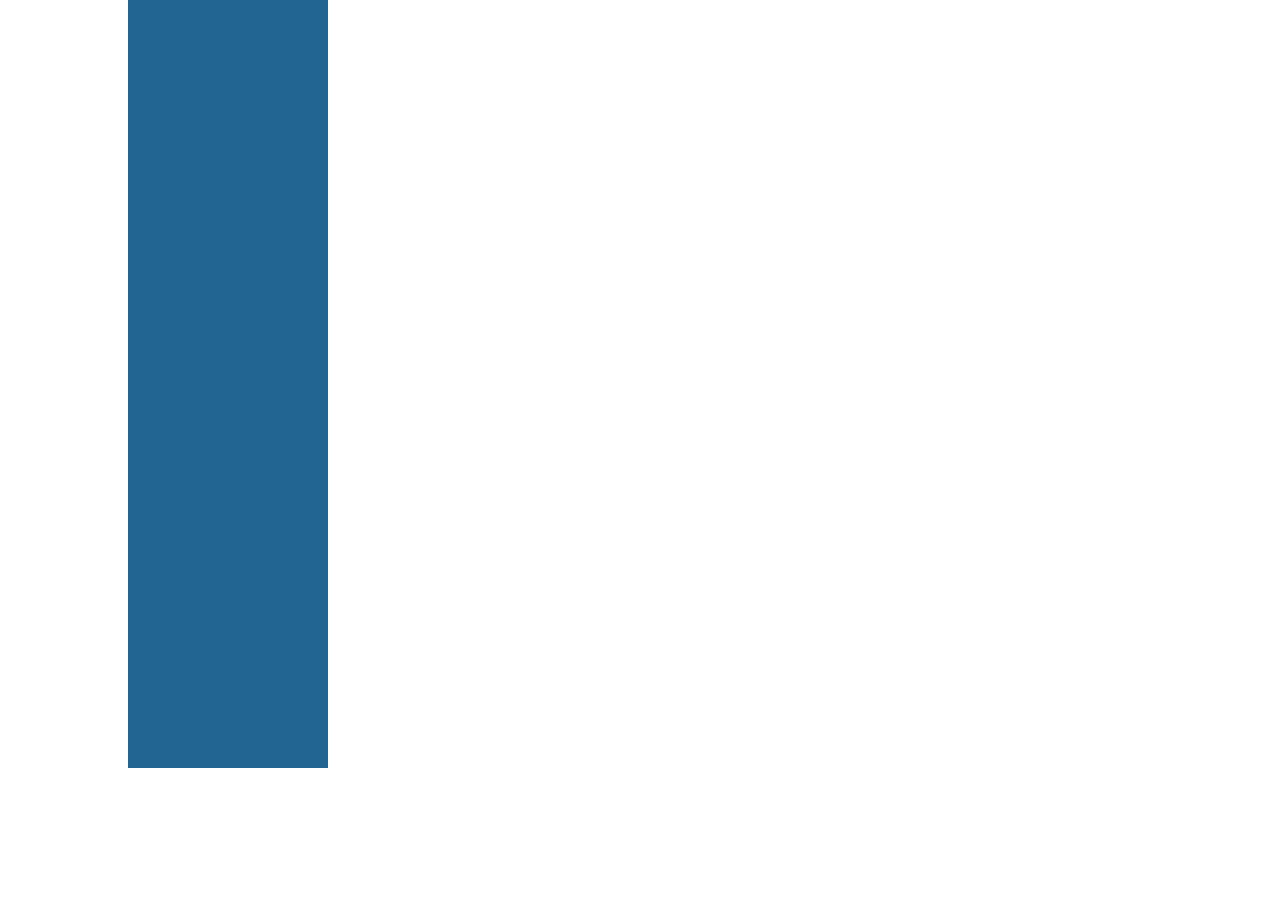
==== Body canvas/index.html @ 6e0ee376 "Major picture changes" ====
<!doctype html>
<html lang="en">
  <head>
    <meta charset="UTF-8">
    <link rel="stylesheet" href="style.css" type="text/css" />
    <meta name="viewport" content="width=device-width, user-scalable=no, initial-scale=1.0, maximum-scale=1.0, minimum-scale=1.0">
    <meta name="apple-mobile-web-app-capable" content="yes"> <!-- fullscreen ios -->
    <title>Touch Talk</title>
  </head>
<body>
    <div id="wrapper">
      <div id="content-wrap">

		<div id="left-content">
		</div>

		<div id="right-content">
		</div>


      </div>
  </div>
</body>
</html>
---- Body canvas/style.css ----
/*** CSS RESET ***/
html,body,div,span,applet,object,iframe,h1,h2,h3,h4,h5,h6,p,blockquote,pre,a,abbr,acronym,address,big,cite,code,del,dfn,em,img,ins,kbd,q,s,samp,small,strike,strong,sub,sup,tt,var,b,u,i,center,dl,dt,dd,ol,ul,li,fieldset,form,label,legend,table,caption,tbody,tfoot,thead,tr,th,td,article,aside,canvas,details,embed,figure,figcaption,footer,header,hgroup,menu,nav,output,ruby,section,summary,time,mark,audio,video{margin:0;padding:0;border:0;font-size:100%;font:inherit;vertical-align:baseline}article,aside,details,figcaption,figure,footer,header,hgroup,menu,nav,section{display:block}body{line-height:1}ol,ul{list-style:none}blockquote,q{quotes:none}blockquote:before,blockquote:after,q:before,q:after{content:'';content:none}table{border-collapse:collapse;border-spacing:0}

/*! normalize.css v3.0.0 | MIT License | git.io/normalize */
html{font-family:sans-serif;-ms-text-size-adjust:100%;-webkit-text-size-adjust:100%}body{margin:0}article,aside,details,figcaption,figure,footer,header,hgroup,main,nav,section,summary{display:block}audio,canvas,progress,video{display:inline-block;vertical-align:baseline}audio:not([controls]){display:none;height:0}[hidden],template{display:none}a{background:transparent}a:active,a:hover{outline:0}abbr[title]{border-bottom:1px dotted}b,strong{font-weight:bold}dfn{font-style:italic}h1{font-size:2em;margin:.67em 0}mark{background:#ff0;color:#000}small{font-size:80%}sub,sup{font-size:75%;line-height:0;position:relative;vertical-align:baseline}sup{top:-0.5em}sub{bottom:-0.25em}img{border:0}svg:not(:root){overflow:hidden}figure{margin:1em 40px}hr{-moz-box-sizing:content-box;box-sizing:content-box;height:0}pre{overflow:auto}code,kbd,pre,samp{font-family:monospace,monospace;font-size:1em}button,input,optgroup,select,textarea{color:inherit;font:inherit;margin:0}button{overflow:visible}button,select{text-transform:none}button,html input[type="button"],input[type="reset"],input[type="submit"]{-webkit-appearance:button;cursor:pointer}button[disabled],html input[disabled]{cursor:default}button::-moz-focus-inner,input::-moz-focus-inner{border:0;padding:0}input{line-height:normal}input[type="checkbox"],input[type="radio"]{box-sizing:border-box;padding:0}input[type="number"]::-webkit-inner-spin-button,input[type="number"]::-webkit-outer-spin-button{height:auto}input[type="search"]{-webkit-appearance:textfield;-moz-box-sizing:content-box;-webkit-box-sizing:content-box;box-sizing:content-box}input[type="search"]::-webkit-search-cancel-button,input[type="search"]::-webkit-search-decoration{-webkit-appearance:none}fieldset{border:1px solid #c0c0c0;margin:0 2px;padding:.35em .625em .75em}legend{border:0;padding:0}textarea{overflow:auto}optgroup{font-weight:bold}table{border-collapse:collapse;border-spacing:0}td,th{padding:0}

@font-face {
font-family: InterstateLight;
src: url(Interstate-Light.ttf);
}

/*==================================
=            HTML START            =
==================================*/

body, html {
  background-color:#fff;
  font-family: 'InterstateLight', arial, sans-serif;
  height: 100%;
  overflow: hidden;
  overflow-x: hidden;
}

a {
  text-decoration: none;
}

.clearfix {
  clear:both;
}

#wrapper {
  width:100%;
}

#content-wrap {
  width:1024px;
  height:768px;
  margin:0 auto;
}

/*==========================================
=            Left Content Start            =
==========================================*/

#left-content {
  width:200px;
  height:768px;
  background:#236592;
}
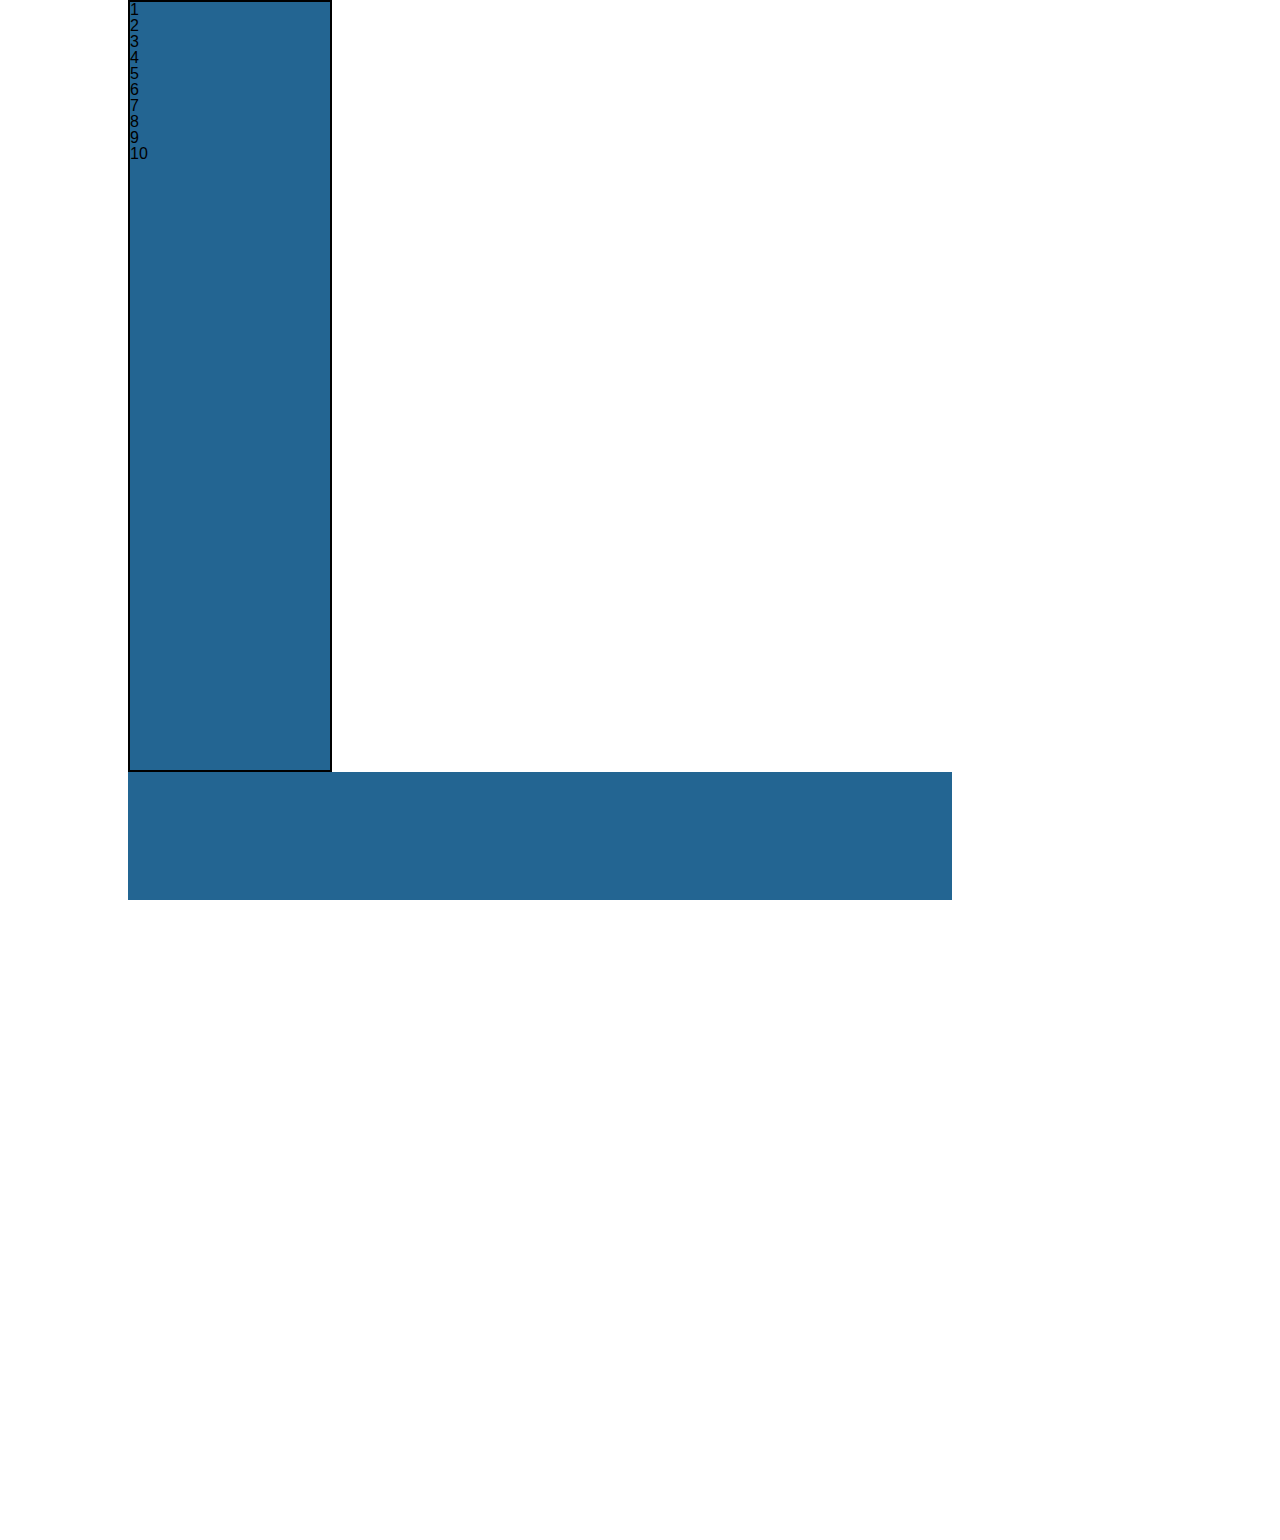
==== commit 238d2691: "img dir renamed" ====
--- a/Body canvas/index.html
+++ b/Body canvas/index.html
@@ -12,6 +12,20 @@
       <div id="content-wrap">
 
 		<div id="left-content">
+			<div class="column-1-b">
+	            <ul>
+	              <li>1</li>
+	              <li>2</li>
+	              <li>3</li>
+	              <li>4</li>
+	              <li>5</li>
+	              <li>6</li>
+	              <li>7</li>
+	              <li>8</li>
+	              <li>9</li>
+	              <li>10</li>
+	            </ul>
+          	</div>
 		</div>
 
 		<div id="right-content">
--- a/Body canvas/style.css
+++ b/Body canvas/style.css
@@ -47,7 +47,26 @@
   width:200px;
   height:768px;
   background:#236592;
+  float:left;
+  border:2px solid #000;
+}
+
+
+/*===========================================
+=            Right Content Start            =
+===========================================*/
+
+#right-content {
+  width:824px;
+  height:768px;
+  background:#236592;
+  float:left;
 }
 
 
 
+
+
+
+
+
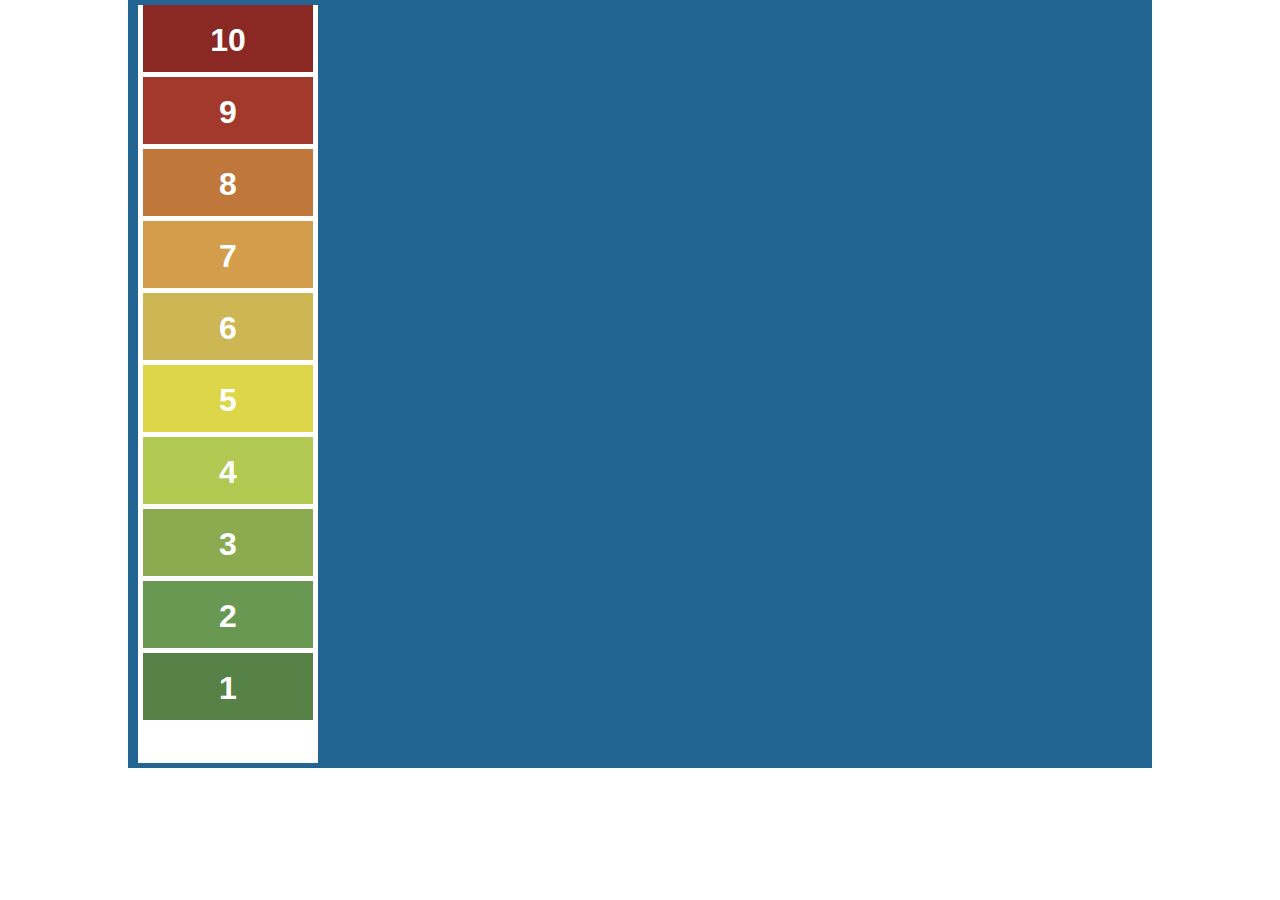
==== commit ff42203f: "canvas version 1.0" ====
--- a/Body canvas/index.html
+++ b/Body canvas/index.html
@@ -4,38 +4,56 @@
     <meta charset="UTF-8">
     <link rel="stylesheet" href="style.css" type="text/css" />
     <meta name="viewport" content="width=device-width, user-scalable=no, initial-scale=1.0, maximum-scale=1.0, minimum-scale=1.0">
-    <meta name="apple-mobile-web-app-capable" content="yes"> <!-- fullscreen ios -->
     <title>Touch Talk</title>
-  </head>
+  </head> 
 <body>
     <div id="wrapper">
       <div id="content-wrap">
 
 		<div id="left-content">
-			<div class="column-1-b">
+			<div id="column-1-b">
 	            <ul>
-	              <li>1</li>
-	              <li>2</li>
-	              <li>3</li>
-	              <li>4</li>
-	              <li>5</li>
-	              <li>6</li>
-	              <li>7</li>
-	              <li>8</li>
-	              <li>9</li>
-	              <li>10</li>
+	              <li id="ten-b">10</li>
+	              <li id="nine-b">9</li>
+	              <li id="eight-b">8</li>
+	              <li id="seven-b">7</li>
+	              <li id="six-b">6</li>
+	              <li id="five-b">5</li>
+	              <li id="four-b">4</li>
+	              <li id="three-b">3</li>
+	              <li id="two-b">2</li>
+	              <li id="one-b">1</li>
 	            </ul>
           	</div>
 		</div>
 
 		<div id="right-content">
+			<canvas id="canvas">
+			</canvas>
 		</div>
-
 
       </div>
   </div>
 </body>
 </html>
+
+<script>
+		var mathCanvas = document.getElementById("canvas");
+        var ctx = mathCanvas.getContext("2d");
+
+        var img = new Image();
+        img.src = "img/mand/reddot.png";
+       	mathCanvas.onclick = function(event){
+            var x = Math.round(event.offsetX - img.width/2);
+            var y = Math.round(event.offsetY - img.height/2);
+            console.log(x);
+            console.log(img.width);
+            console.log(img.height);
+            ctx.drawImage(img,x,y);
+            var x = 0;
+            console.log(x);
+        };
+</script>
 
 
 
@@ -43,5 +61,3 @@
 
 
 
-
-
--- a/Body canvas/style.css
+++ b/Body canvas/style.css
@@ -48,10 +48,69 @@
   height:768px;
   background:#236592;
   float:left;
-  border:2px solid #000;
 }
 
+/*=====================================
+=            Column 1 Body            =
+=====================================*/
+#column-1-b {
+  background:#fff;
+  width:180px;
+  margin:0 auto;
+  height:758px;
+}
 
+#left-content ul li {
+  display:block;
+  height:67px;
+  width:170px;
+  text-align:center;
+  margin:5px;
+  font-size:2em;
+  font-weight:bold;
+  line-height:70px;
+  color:#fff;
+}
+
+#one-b {
+  background: #568248;
+}
+
+#two-b {
+  background: #689852;
+}
+
+#three-b {
+  background: #8CAB51;
+}
+
+#four-b {
+  background: #B1C951;
+}
+
+#five-b {
+  background: #DED649;
+}
+
+#six-b {
+  background: #CDB654;
+}
+
+#seven-b {
+  background: #D49D4C;
+}
+
+#eight-b {
+  background: #C0773B;
+}
+
+#nine-b {
+  background: #A3392D;
+}
+
+#ten-b {
+  background: #8A2824;
+}
 /*===========================================
 =            Right Content Start            =
 ===========================================*/
@@ -63,6 +122,12 @@
   float:left;
 }
 
+#canvas {
+  width:810px;
+  height:753px;
+  margin-top:5px;
+  background:url(img/mand/body.png) no-repeat;
+}
 
 
 
@@ -70,3 +135,4 @@
 
 
 
+
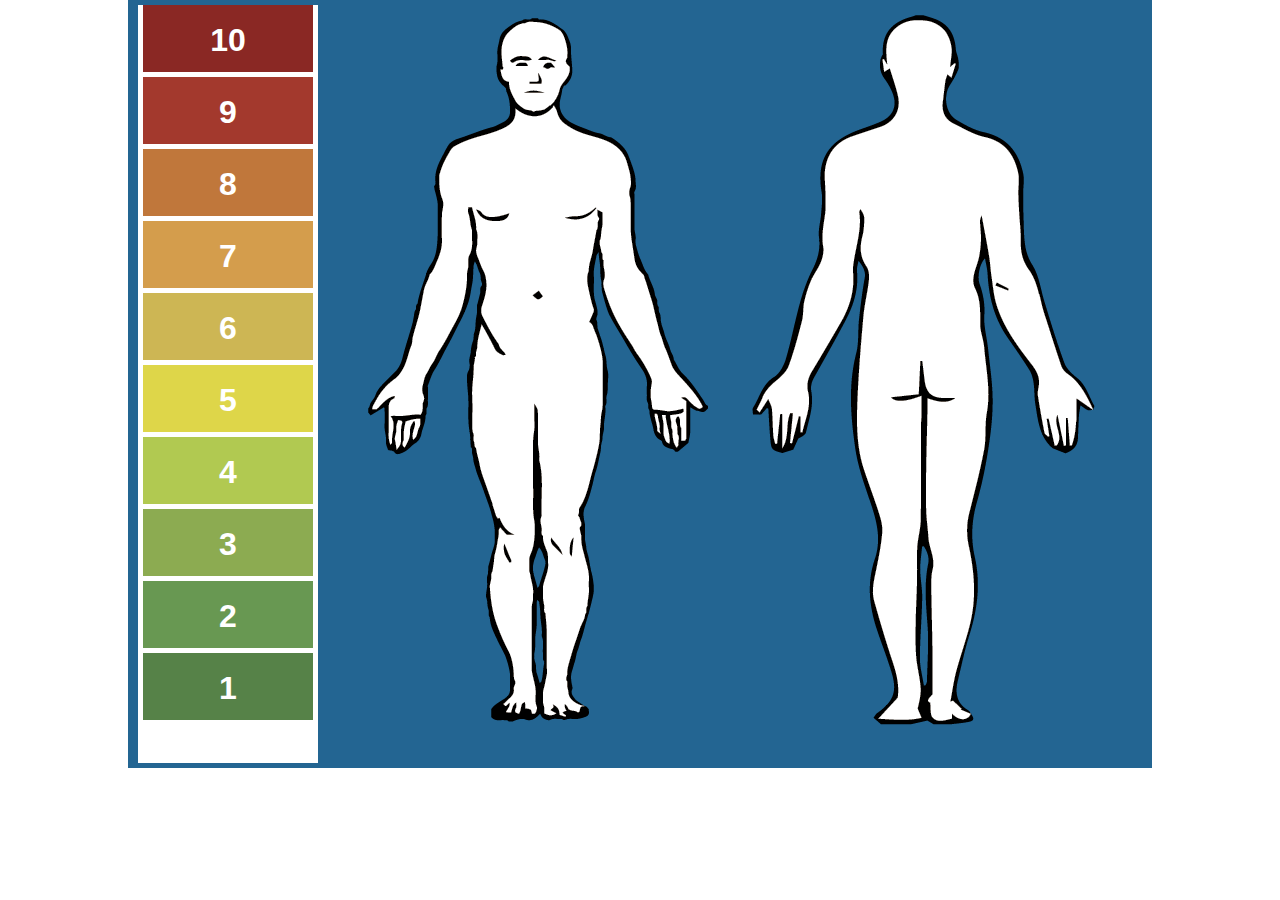
==== commit eed09683: "update style.css zepto 0.1" ====
--- a/Body canvas/index.html
+++ b/Body canvas/index.html
@@ -43,13 +43,18 @@
 
         var img = new Image();
         img.src = "img/mand/reddot.png";
+
        	mathCanvas.onclick = function(event){
-            var x = Math.round(event.offsetX - img.width/2);
-            var y = Math.round(event.offsetY - img.height/2);
+            var x = event.offsetX;
+            var y = event.offsetY - (event.offsetY/2 + img.width/2);
+            // console.log(x);
+            // console.log(y);
+            console.log(event.offsetX);
             console.log(x);
-            console.log(img.width);
-            console.log(img.height);
-            ctx.drawImage(img,x,y);
+            console.log(event.offsetY);
+            // console.log(img.width);
+            // console.log(img.height);
+            ctx.drawImage(img,x,y,30,30);
             var x = 0;
             console.log(x);
         };
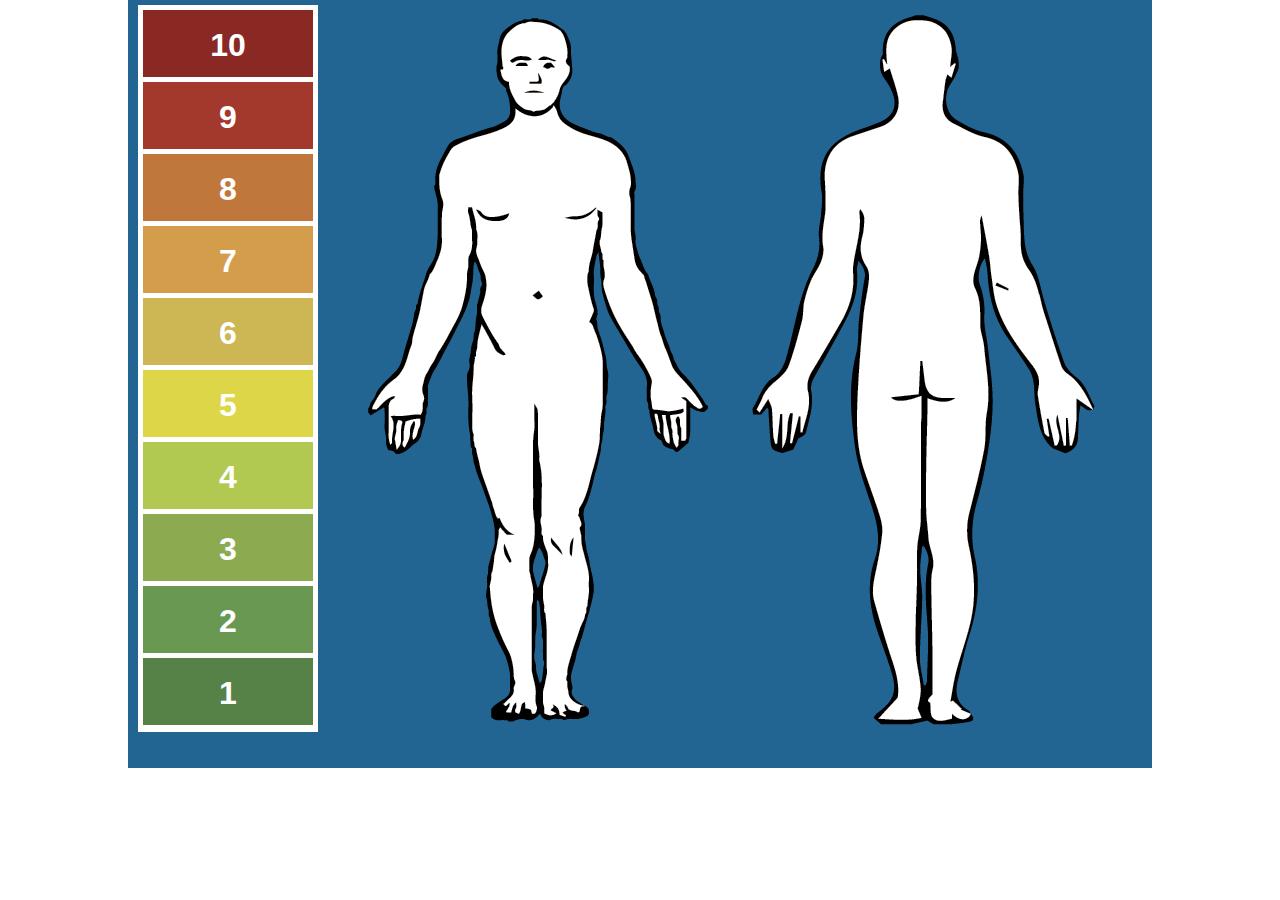
==== commit e9f403da: "update zepto with body feat" ====
--- a/Body canvas/index.html
+++ b/Body canvas/index.html
@@ -38,25 +38,18 @@
 </html>
 
 <script>
-		var mathCanvas = document.getElementById("canvas");
+      var mathCanvas = document.getElementById("canvas");
+        mathCanvas.width = 810;
+        mathCanvas.height = 740;
         var ctx = mathCanvas.getContext("2d");
 
         var img = new Image();
         img.src = "img/mand/reddot.png";
 
-       	mathCanvas.onclick = function(event){
-            var x = event.offsetX;
-            var y = event.offsetY - (event.offsetY/2 + img.width/2);
-            // console.log(x);
-            // console.log(y);
-            console.log(event.offsetX);
-            console.log(x);
-            console.log(event.offsetY);
-            // console.log(img.width);
-            // console.log(img.height);
-            ctx.drawImage(img,x,y,30,30);
-            var x = 0;
-            console.log(x);
+        mathCanvas.onclick = function(event){
+            var x = Math.round(event.offsetX - img.width/2);
+            var y = Math.round(event.offsetY - img.height/2);
+            ctx.drawImage(img,x,y);
         };
 </script>
 
--- a/Body canvas/style.css
+++ b/Body canvas/style.css
@@ -57,7 +57,9 @@
   background:#fff;
   width:180px;
   margin:0 auto;
-  height:758px;
+  height:727px;
+  overflow:hidden;
+  margin-top:5px;
 }
 
 #left-content ul li {
@@ -123,8 +125,6 @@
 }
 
 #canvas {
-  width:810px;
-  height:753px;
   margin-top:5px;
   background:url(img/mand/body.png) no-repeat;
 }
